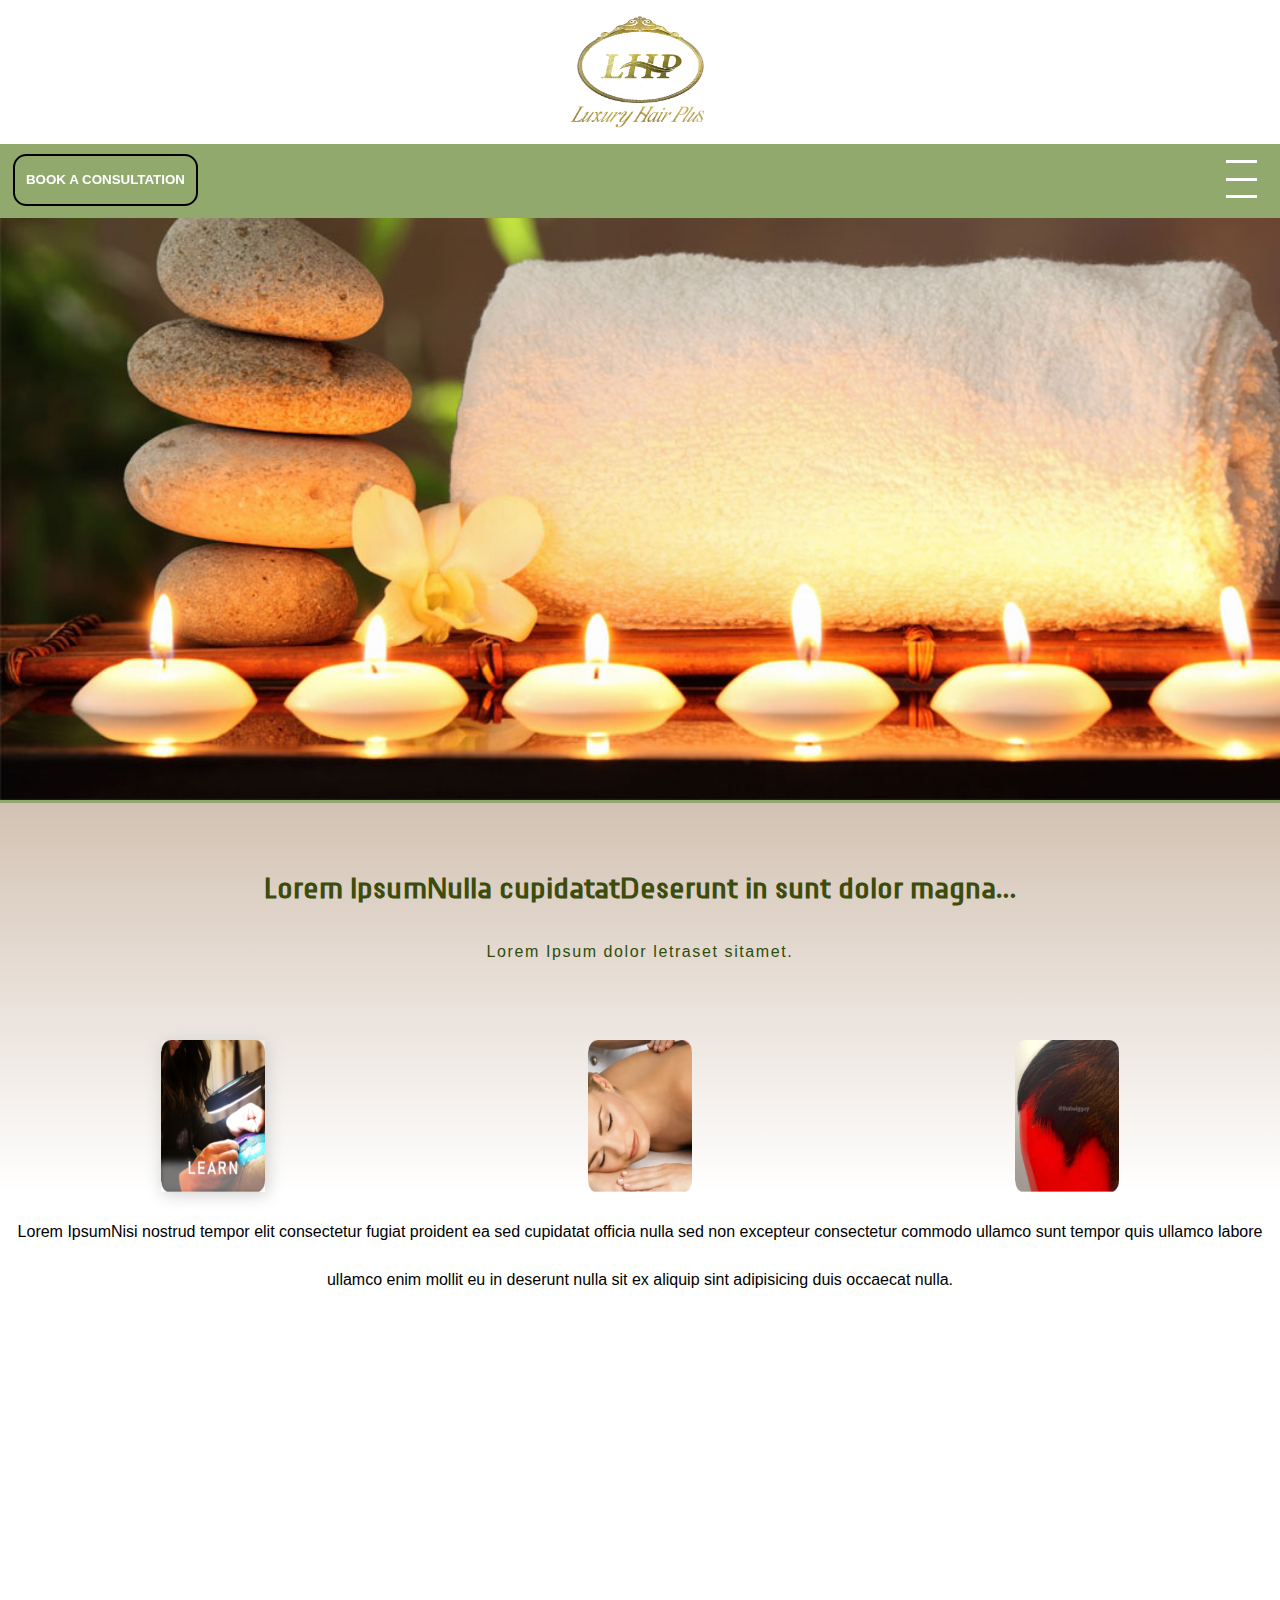
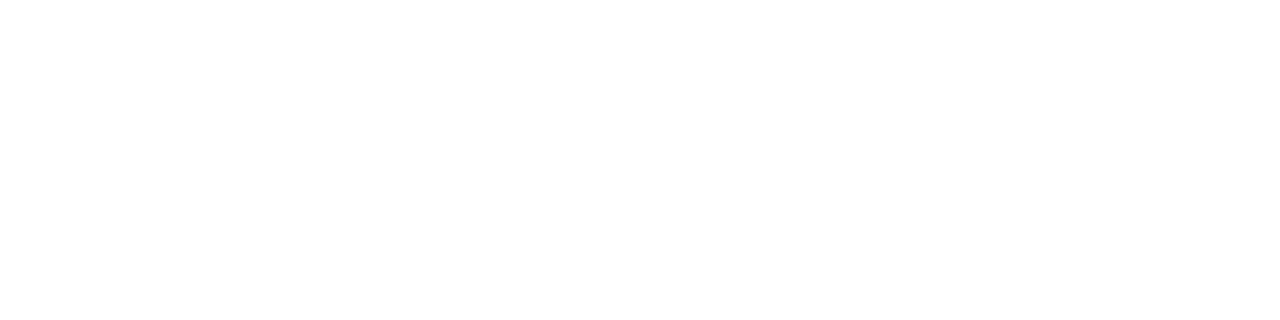
==== index.html @ 7a6f8000 "first commit" ====
<!-- animated menu with javascript -->

<!DOCTYPE html>
<html lang="en-us">
<head>
	<meta charset="UTF-8">
	
	<title>Javascript menu</title>

	<meta name="viewport" content="width=device-width, inital-scale=1.0">
	<meta name="description" content="Drop down menu created using javascript">
	<meta name="author" content="Nomizo">

	<link rel="stylesheet" href="menu-style.css">

	
	
	<script src="https://ajax.googleapis.com/ajax/libs/jquery/3.3.1/jquery.min.js"></script>
	<script src="menu-script.js"></script>

</head>

<body>

<!-- for resoponsive mobile viewing -->
	<header id="fixed">
		<img class="brand" src="images/LHPlogoOCTOBER17th2019.png">
	</header>

	
	
	<div class="mobile-menu"><!-- from hamburger button section to sliding menu -->
		
		<div class="hamburger"><!-- wrapper background for actual hamburger button alone-->
			<span></span>
			<span></span>
			<span></span>
		</div><!-- hamburger button wrapper end -->

		
		
		<nav id="toggle-menu"> <!-- fixed toggle sliding menu -->
			<ul>
				<li><a href="javascript:void(0)">PRIVATE WIGMAKING WORKSHOPS</a></li>
				<li><a href="javascript:void(0)">PRIVATE ONE-ON-ONE SPA SERVICES</a></li>
				<li><a href="javascript:void(0)">WIG REPAIR SERIVCES</a></li>
				<li><a href="javascript:void(0)">NEW MEASURES TO PROTECT YOU</a></li>
			</ul>
		</nav>


		<button class="book-consultation"><p class="button-text">BOOK A CONSULTATION</p></button>
	</div><!-- mobile menu div closing -->

	<section id="image"></section>

	<main id="main-page-section"><!-- main section -->
	
		<section class="top">
			<h2 class="center-title">Lorem IpsumNulla cupidatatDeserunt in sunt dolor magna...</h2>
			<p class="main-para">Lorem Ipsum dolor letraset sitamet.</p>

		

		<div class="flex-services">
			<img class="flex-item1" src="images/workshops.png">
			<img class="flex-item2" src="images/spa.png">
			<img class="flex-item3" src="images/wig-repair.png">
		</div>
		</section>

		<p>Lorem IpsumNisi nostrud tempor elit consectetur fugiat proident ea sed cupidatat officia nulla sed non excepteur consectetur commodo ullamco sunt tempor quis ullamco labore ullamco enim mollit eu in deserunt nulla sit ex aliquip sint adipisicing duis occaecat nulla.</p>
	
	</main>

	

</body>
</html>
---- menu-style.css ----
/*mobile css styles for javascript menu dropdown*/
* {
	margin: 0;
	padding: 0;
}

html {
	font-size: 62.5%
	margin: 0;
	padding: 0;
	height: 120em;
}

@font-face {
	src: url("fonts/Chiq_Reduced_Regular.ttf");
	font-family: normal;
}

@font-face {
	src: url("fonts/kaushanScript-Regular.ttf");
	font-family: my-script;
}

body {
	font-family: arial, sans-serif;
	overflow: auto;
}

h2 {
	font-size: 1.7em;
	padding: 1em 1em 0 1em;
	margin-bottom: 0;
	margin-right:1em;
}

p {
	font-size:1.9;
	padding: 1em;
	margin: 0;
	text-align: center;
	line-height: 3em;
}

#fixed {
	position: fixed;
	height: 9em;
	right: 0;
	left: 0;
	margin-left: auto;
	margin-right: auto;
	background: white;
}
.brand {
	display: block;
	background: white;
	height: 8em;
	width: 13em;
	margin: auto;
	margin-top: .5em;
}
/*mobile menu controls everything fixed*/
.mobile-menu {
	position: fixed;
	top: 9em;
	right: 0;
	z-index: 999;
	width: 4.8em;
	height: 3.6em;
	background-color: #91a96d;
	padding-top: .5em;
	padding-left: 100%;
	padding-bottom: .5em;
}

/*consultaion button*/
.book-consultation {
	position: fixed;
	z-index: 9997;
	left: 1em;
	top: 11.56em;
	padding: .3em .8em .3em .8em;
	background: transparent;
	border-radius: 1em;
	border-style: solid;
}

.book-consultation:active {
	border-color: #65754c;
	background-color: #65754c;
}
.button-text {
	padding: 0;
	color: white;
	font-weight: bold;
}

.button-text:active {
	color: #fff;
}


/*hamburger button*/
.hamburger {
	position: relative;
	z-index:9999;
	height: 100%;
	cursor: pointer;
	padding: .5em;
	margin-top: 0;
	overflow: hidden;
}

.hamburger > span {
	position: absolute;
	width: 40%;
	height: .2em;
	left: 30%;
	background-color: white;
	-webkit-transition: all .25s ease-in-out;
	transition: all .25s ease-in-out;
}

.hamburger > span:nth-child(2) {
	top: 1.6em;
}

.hamburger > span:nth-child(3) {
	top: 2.7em;
}


/*menu*/
.mobile-menu > #toggle-menu {
	position: fixed;
	z-index: 9998;
	width: 100%;
	height: 100%;
	top: 9em;
	left: 100%;
	background-color: #708256;
	transition: all .25s ease-in-out;
	-webkit-transition: all .25 ease-in-out;

}

.mobile-menu > #toggle-menu > ul {
	list-style-type: none;
	padding: 0;
	text-align: right;
}

.mobile-menu > #toggle-menu > ul > li {
	padding: 3em 5em 0 1em;
}

.mobile-menu > #toggle-menu > ul > li > a {
	text-decoration: none;
	font-size: 1.0em;
	color: #fff;
}


/*hamburger button*/
.mobile-menu.open > .hamburger > span:nth-child(2) {
	transform: translateX(-100%);
	transition: .4s ease-in-out;
	opacity: 0;
}

.mobile-menu.open > .hamburger > span:nth-child(1) {
	transform: rotateZ(45deg);
	transition: .4s ease-in-out;
	top: 1.6em;
}

.mobile-menu.open > .hamburger > span:nth-child(3) {
	transform: rotateZ(-45deg);
	transition: .4s ease-in-out;
	top: 1.6em;
}

.mobile-menu.open > #toggle-menu {
	left: 0;
}

#image {
	width: 100%;
	height: 50em;
	background-image: url("images/c02lifttowelCANDLESrocks.jpg");
	background-size: cover;
	border-bottom: .19em solid #91a96d;
	
}

.top {
	background-image: linear-gradient(to bottom, #d3c2b3, #fff);
}

.center-title {
	margin: auto;
	padding-top: 2.5em;
	line-height: 1.5em;
	font-family: normal;
	text-align: center;
	color: #3c4c0d;
}

.main-para {
	color: #2d4d08;
	letter-spacing:.10em;
}


.flex-services {
	display: flex;
	padding-top: 3em;
	justify-content: space-around;
	align-items: center;
	align-content: center;
}

.flex-services img  {
	width: 6.5em;
	height:9.5em;
}

.flex-item1 {
	background: transparent;
	box-shadow: .1em .1em 1em #ccc;
}
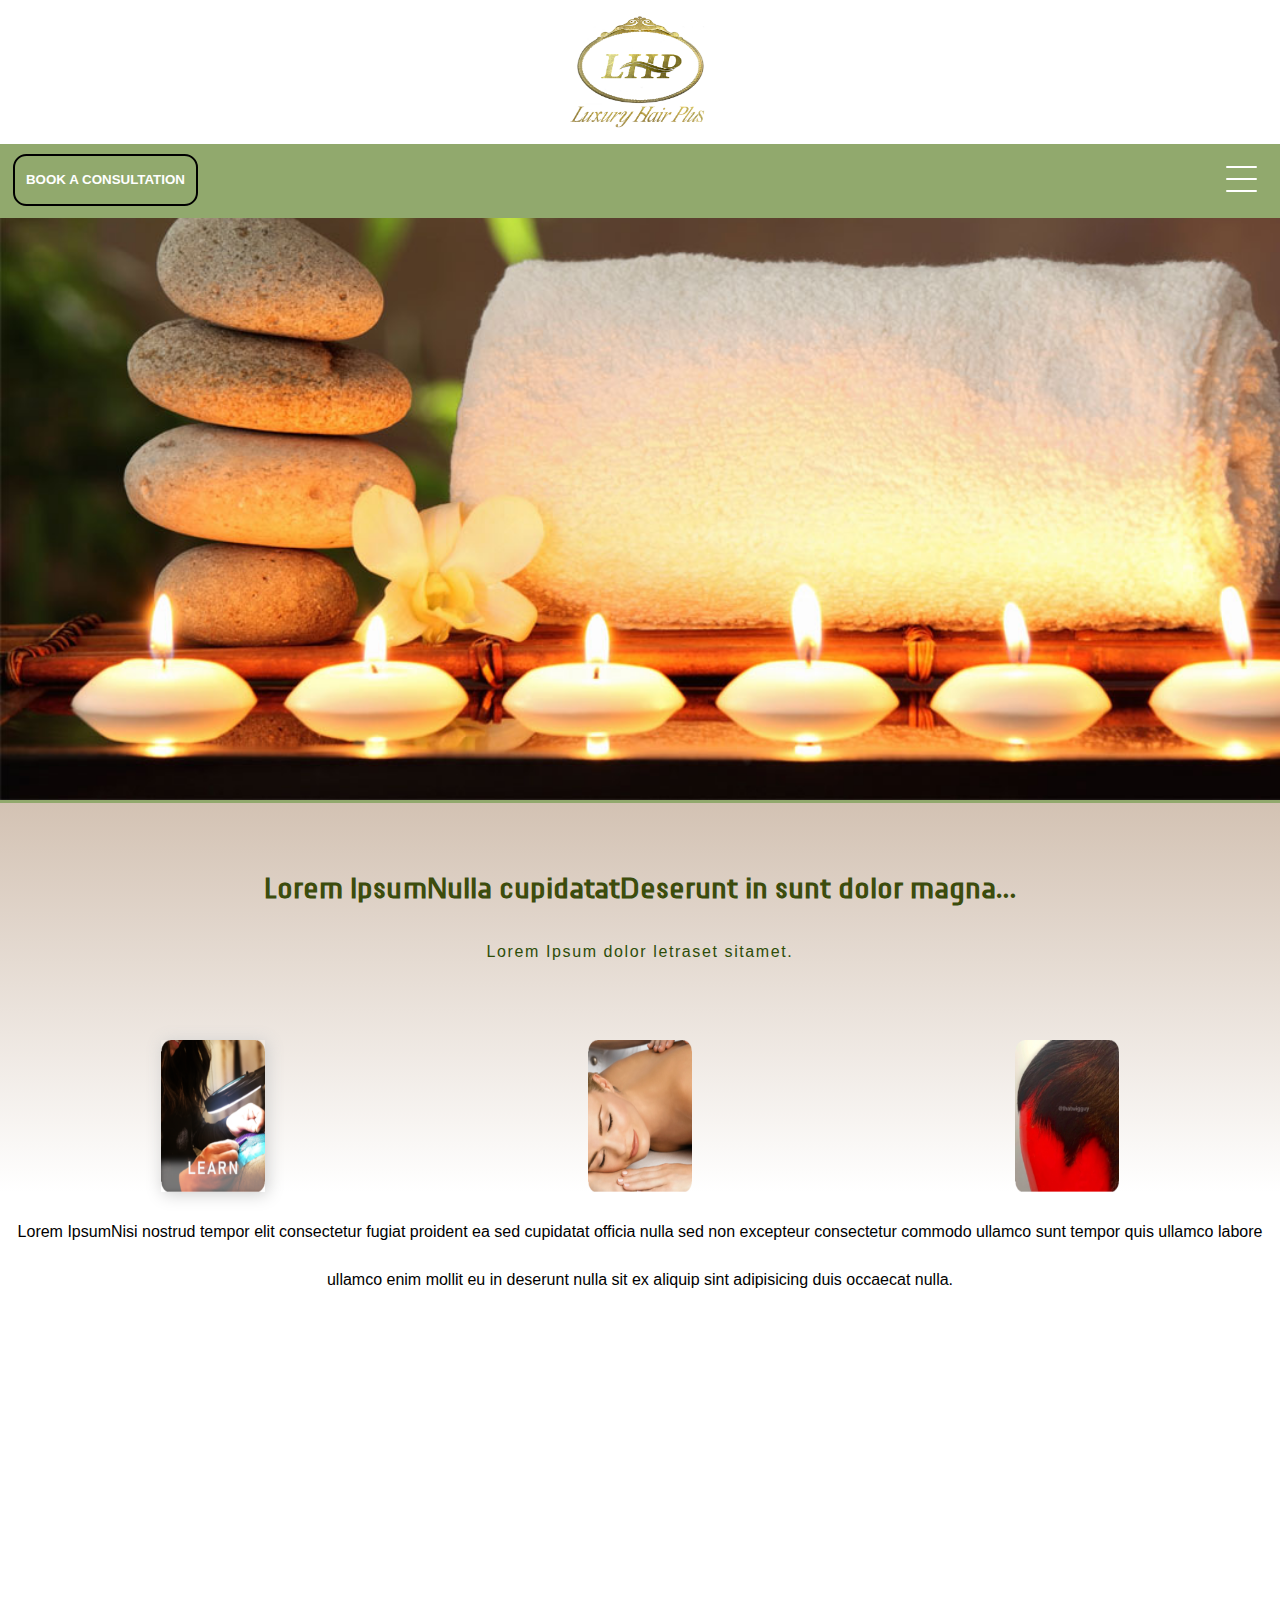
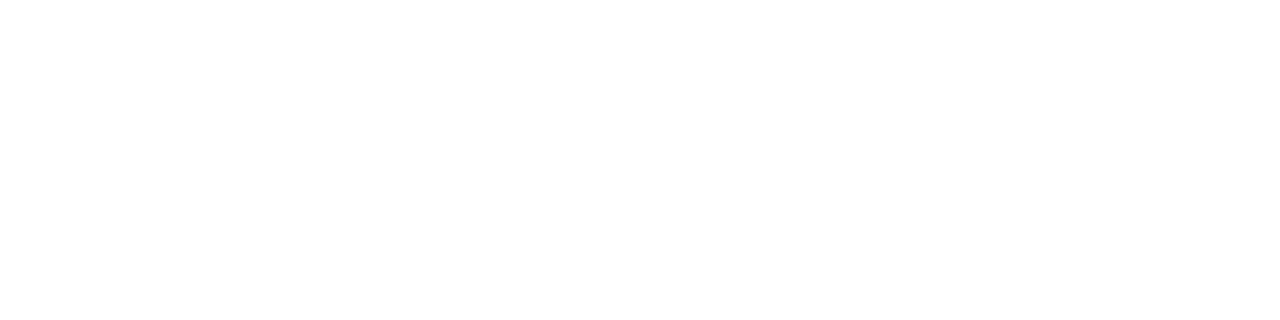
==== commit c3886d4b: "committed modification of index and style sheets" ====
--- a/index.html
+++ b/index.html
@@ -49,7 +49,7 @@
 		</nav>
 
 
-		<button class="book-consultation"><p class="button-text">BOOK A CONSULTATION</p></button>
+		<button class="book-consultation"><p class="button-text"><a href="#">BOOK A CONSULTATION</a></p></button>
 	</div><!-- mobile menu div closing -->
 
 	<section id="image"></section>
--- a/menu-style.css
+++ b/menu-style.css
@@ -79,19 +79,35 @@
 	left: 1em;
 	top: 11.56em;
 	padding: .3em .8em .3em .8em;
-	background: transparent;
+	background: #91a96d;
 	border-radius: 1em;
 	border-style: solid;
+}
+
+.book-consultation:visited {
+	background-color: #65754c;
+	padding: .3em .8em .3em .8em;
 }
 
 .book-consultation:active {
 	border-color: #65754c;
 	background-color: #65754c;
-}
+	color: #fff;
+}
+
+.book-consultation a:link {
+	text-decoration: none;
+	color: #fff;
+}
+
+.book-consultation a:visited {
+	color: #fff;
+}
+
 .button-text {
 	padding: 0;
-	color: white;
 	font-weight: bold;
+	color: #fff;
 }
 
 .button-text:active {
@@ -106,26 +122,29 @@
 	height: 100%;
 	cursor: pointer;
 	padding: .5em;
-	margin-top: 0;
+	margin-top: .35em;
 	overflow: hidden;
 }
 
 .hamburger > span {
 	position: absolute;
 	width: 40%;
-	height: .2em;
+	height: .12em;
 	left: 30%;
 	background-color: white;
+	border-radius: 35em;
 	-webkit-transition: all .25s ease-in-out;
 	transition: all .25s ease-in-out;
 }
 
 .hamburger > span:nth-child(2) {
-	top: 1.6em;
+	height: .12em;
+	top: 1.3em;
 }
 
 .hamburger > span:nth-child(3) {
-	top: 2.7em;
+	height: .12em;
+	top: 2.0em;
 }
 
 
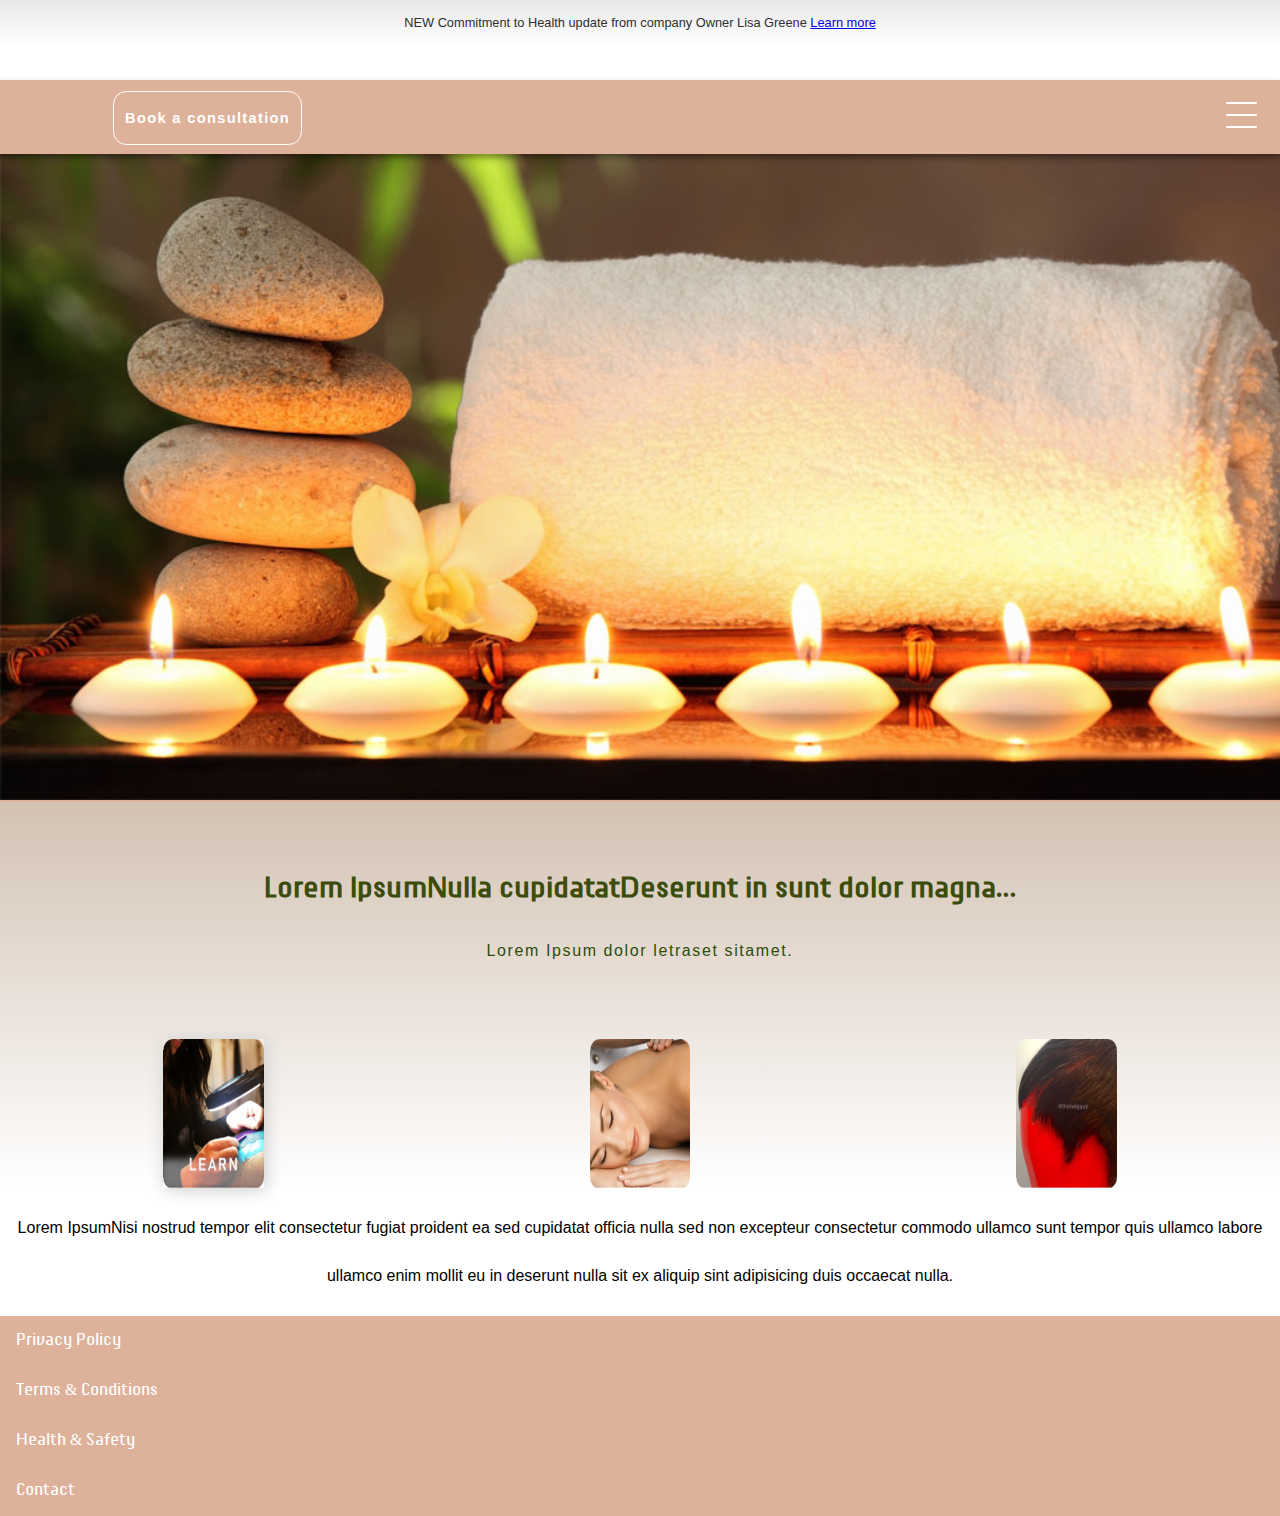
==== commit 3756d5c9: "placed temporary logo change added svg images for the logo along with png made layout changes to ind" ====
--- a/index.html
+++ b/index.html
@@ -24,33 +24,35 @@
 
 <!-- for resoponsive mobile viewing -->
 	<header id="fixed">
-		<img class="brand" src="images/LHPlogoOCTOBER17th2019.png">
+		<h1 class="header-covid-link">NEW Commitment to Health update from company Owner Lisa Greene <a href="covid-information.html">Learn more</a>
 	</header>
 
 	
-	
-	<div class="mobile-menu"><!-- from hamburger button section to sliding menu -->
-		
-		<div class="hamburger"><!-- wrapper background for actual hamburger button alone-->
-			<span></span>
-			<span></span>
-			<span></span>
-		</div><!-- hamburger button wrapper end -->
+	<!-- <div class="mobile-menu-bg"> -->
+		<div class="mobile-menu"><!-- from hamburger button section to sliding menu -->
 
-		
-		
-		<nav id="toggle-menu"> <!-- fixed toggle sliding menu -->
-			<ul>
-				<li><a href="javascript:void(0)">PRIVATE WIGMAKING WORKSHOPS</a></li>
-				<li><a href="javascript:void(0)">PRIVATE ONE-ON-ONE SPA SERVICES</a></li>
-				<li><a href="javascript:void(0)">WIG REPAIR SERIVCES</a></li>
-				<li><a href="javascript:void(0)">NEW MEASURES TO PROTECT YOU</a></li>
-			</ul>
-		</nav>
+			<div class="hamburger"><!-- wrapper background for actual hamburger button alone-->
+				<span></span>
+				<span></span>
+				<span></span>
+			</div><!-- hamburger button wrapper end -->
+
+			
+			<!-- <img class="brand" src="images/wig-education-icon_temp.svg"> -->
+			<nav id="toggle-menu"> <!-- fixed toggle sliding menu -->
+				<ul>
+					<li><a href="javascript:void(0)">PRIVATE WIGMAKING WORKSHOPS</a></li>
+					<li><a href="javascript:void(0)">PRIVATE ONE-ON-ONE SPA SERVICES</a></li>
+					<li><a href="javascript:void(0)">WIG REPAIR SERIVCES</a></li>
+					<li><a href="javascript:void(0)">NEW MEASURES TO PROTECT YOU</a></li>
+				</ul>
+			</nav>
 
 
-		<button class="book-consultation"><p class="button-text"><a href="#">BOOK A CONSULTATION</a></p></button>
-	</div><!-- mobile menu div closing -->
+			<button class="book-consultation"><p class="button-text"><a href="#">Book a consultation</a></p></button>
+
+	<!-- </div> -->
+		</div><!-- mobile menu div closing -->
 
 	<section id="image"></section>
 
@@ -73,6 +75,16 @@
 	
 	</main>
 
+	<footer id="footer-nav">
+		<ul class="flex-footer">
+			<li class="flex-link"><a href="#">Privacy Policy</a></li>
+			<li class="flex-link"><a href="#">Terms & Conditions</a></li>
+			<li class="flex-link"><a href="#">Health & Safety</a></li>
+			<li class="flex-link"><a href="#">Contact</a></li>
+		</ul>
+		
+	</footer>
+
 	
 
 </body>
--- a/menu-style.css
+++ b/menu-style.css
@@ -8,7 +8,7 @@
 	font-size: 62.5%
 	margin: 0;
 	padding: 0;
-	height: 120em;
+	/*height: 120em;*/
 }
 
 @font-face {
@@ -41,6 +41,16 @@
 	line-height: 3em;
 }
 
+.header-covid-link {
+	font-size: .8em;
+	color: #2e2e2e;
+	font-weight: normal;
+	padding: 1em;
+	text-align: center;
+	line-height: 1.5em;
+	background-image: linear-gradient(to bottom, #e8e8e8, transparent);
+}
+
 #fixed {
 	position: fixed;
 	height: 9em;
@@ -51,22 +61,33 @@
 	background: white;
 }
 .brand {
+	position: fixed;
+	top: 6.1em;
+	left: .2em;
 	display: block;
-	background: white;
-	height: 8em;
-	width: 13em;
-	margin: auto;
-	margin-top: .5em;
-}
+	height: 2.4em;
+	width: 5.5em;
+}
+
+/*.mobile-menu-bg {
+	position: fixed;
+	z-index: 9999999999;
+	top: 6em;
+	background: #ddb19a;
+	width: 100%;
+	height: 3.6em;
+}*/
+
 /*mobile menu controls everything fixed*/
 .mobile-menu {
 	position: fixed;
-	top: 9em;
+	top: 5em;
 	right: 0;
 	z-index: 999;
 	width: 4.8em;
 	height: 3.6em;
-	background-color: #91a96d;
+	background-color: #ddb19a;
+	box-shadow: .1em .25em .4em rgba(0,0,0,0.4);
 	padding-top: .5em;
 	padding-left: 100%;
 	padding-bottom: .5em;
@@ -76,22 +97,22 @@
 .book-consultation {
 	position: fixed;
 	z-index: 9997;
-	left: 1em;
-	top: 11.56em;
+	left: 8.5em;
+	top: 6.79em;
 	padding: .3em .8em .3em .8em;
-	background: #91a96d;
+	background: #ddb19a;
 	border-radius: 1em;
-	border-style: solid;
+	border: 0.09em solid #fff;
 }
 
 .book-consultation:visited {
-	background-color: #65754c;
+	background-color: #ddb19a;
 	padding: .3em .8em .3em .8em;
 }
 
 .book-consultation:active {
-	border-color: #65754c;
-	background-color: #65754c;
+	border-color: #9e7e6d;
+	background-color: #9e7e6d;
 	color: #fff;
 }
 
@@ -107,6 +128,8 @@
 .button-text {
 	padding: 0;
 	font-weight: bold;
+	font-size: 1.1em;
+	letter-spacing: 0.09em;
 	color: #fff;
 }
 
@@ -154,9 +177,9 @@
 	z-index: 9998;
 	width: 100%;
 	height: 100%;
-	top: 9em;
+	top: 5em;
 	left: 100%;
-	background-color: #708256;
+	background-color: #ddb19a;
 	transition: all .25s ease-in-out;
 	-webkit-transition: all .25 ease-in-out;
 
@@ -203,11 +226,12 @@
 }
 
 #image {
+	margin-top: 0;
 	width: 100%;
 	height: 50em;
 	background-image: url("images/c02lifttowelCANDLESrocks.jpg");
 	background-size: cover;
-	border-bottom: .19em solid #91a96d;
+	border-bottom: .17em solid #ddb19a;
 	
 }
 
@@ -239,8 +263,8 @@
 }
 
 .flex-services img  {
-	width: 6.5em;
-	height:9.5em;
+	width: 6.3em;
+	height:9.3em;
 }
 
 .flex-item1 {
@@ -248,3 +272,22 @@
 	box-shadow: .1em .1em 1em #ccc;
 }
 
+
+#footer-nav {
+	display: flex;
+	flex-direction: column;
+	background: #ddb19a;
+}
+
+#footer-nav ul li {
+	list-style-type: none;
+	line-height: 3em;
+}
+
+#footer-nav ul li a {
+	text-decoration: none;
+	font-family: normal;
+	color: #fff;
+	padding-left: 1em;
+	font-size: 1em;
+}
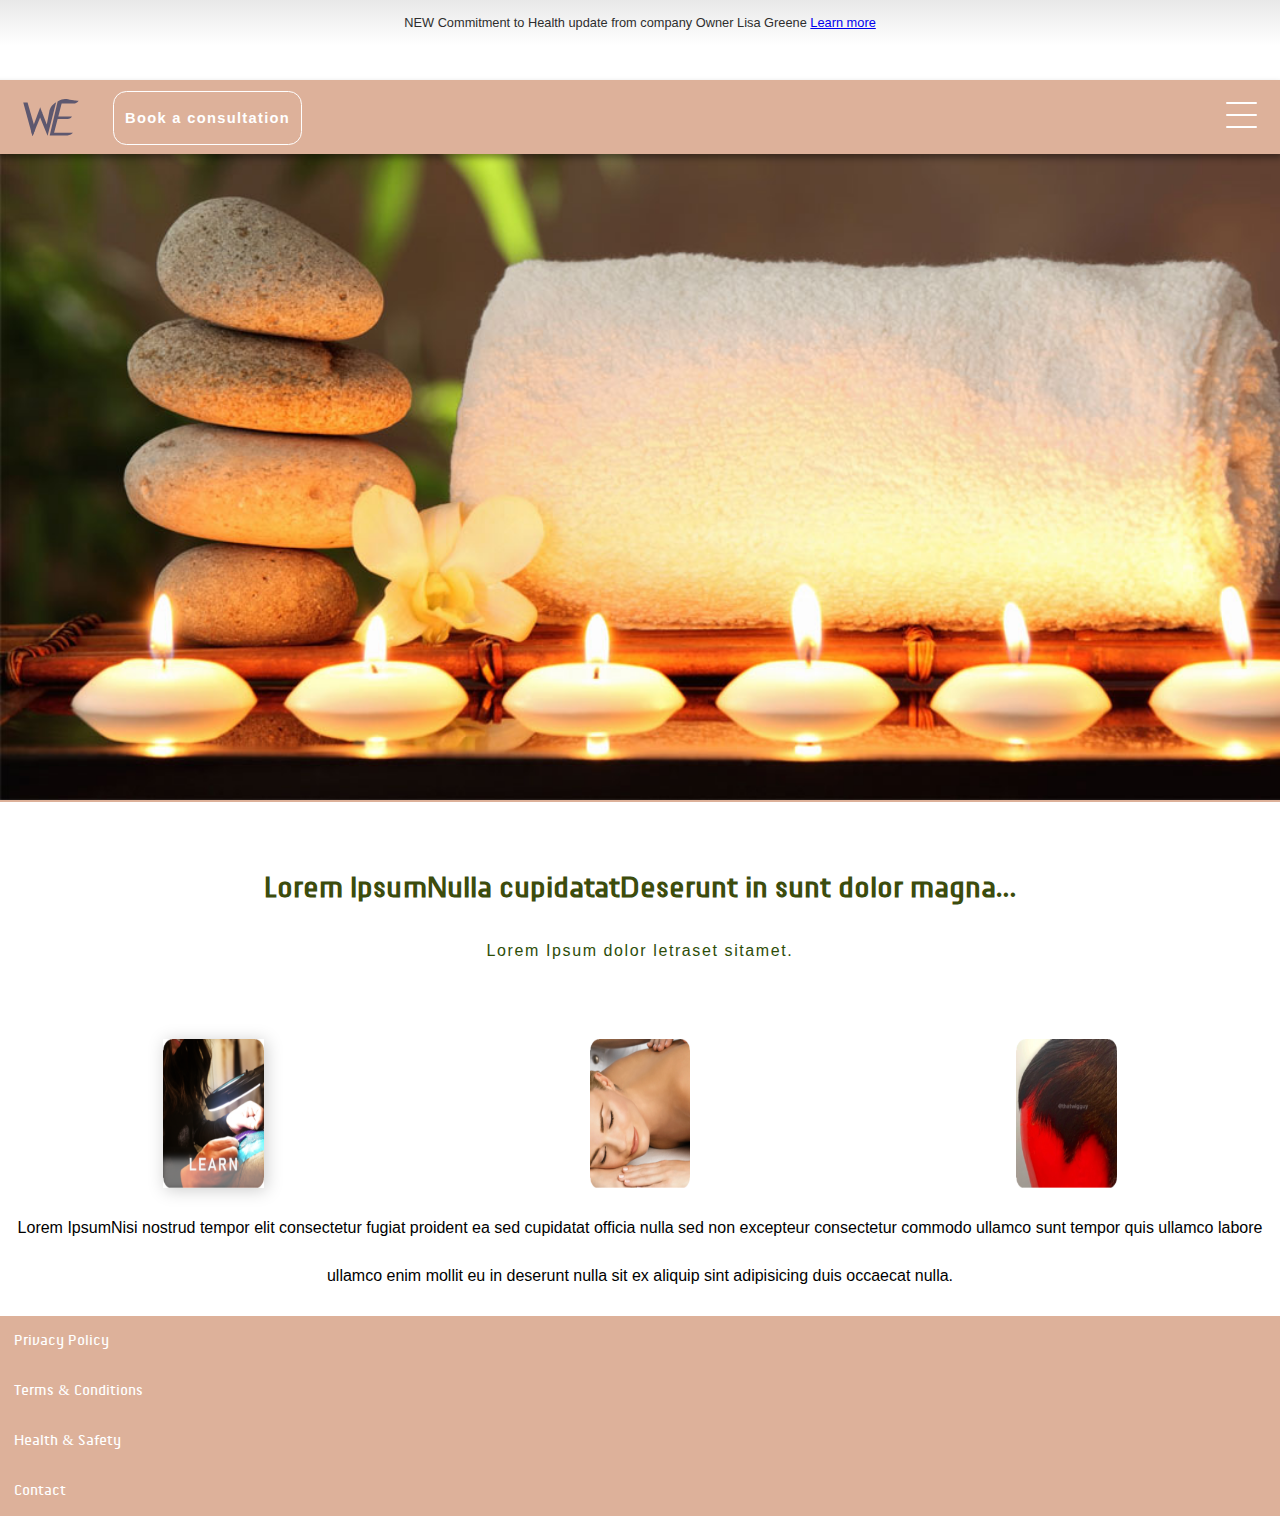
==== commit 476b0070: "removed gradient background behind h1 title and added the logo" ====
--- a/index.html
+++ b/index.html
@@ -38,7 +38,7 @@
 			</div><!-- hamburger button wrapper end -->
 
 			
-			<!-- <img class="brand" src="images/wig-education-icon_temp.svg"> -->
+			<img class="brand" src="images/wig-education-icon_temp.svg">
 			<nav id="toggle-menu"> <!-- fixed toggle sliding menu -->
 				<ul>
 					<li><a href="javascript:void(0)">PRIVATE WIGMAKING WORKSHOPS</a></li>
--- a/menu-style.css
+++ b/menu-style.css
@@ -235,9 +235,6 @@
 	
 }
 
-.top {
-	background-image: linear-gradient(to bottom, #d3c2b3, #fff);
-}
 
 .center-title {
 	margin: auto;
@@ -287,7 +284,8 @@
 #footer-nav ul li a {
 	text-decoration: none;
 	font-family: normal;
+	font-weight: normal;
 	color: #fff;
 	padding-left: 1em;
-	font-size: 1em;
-}
+	font-size: .9em;
+}
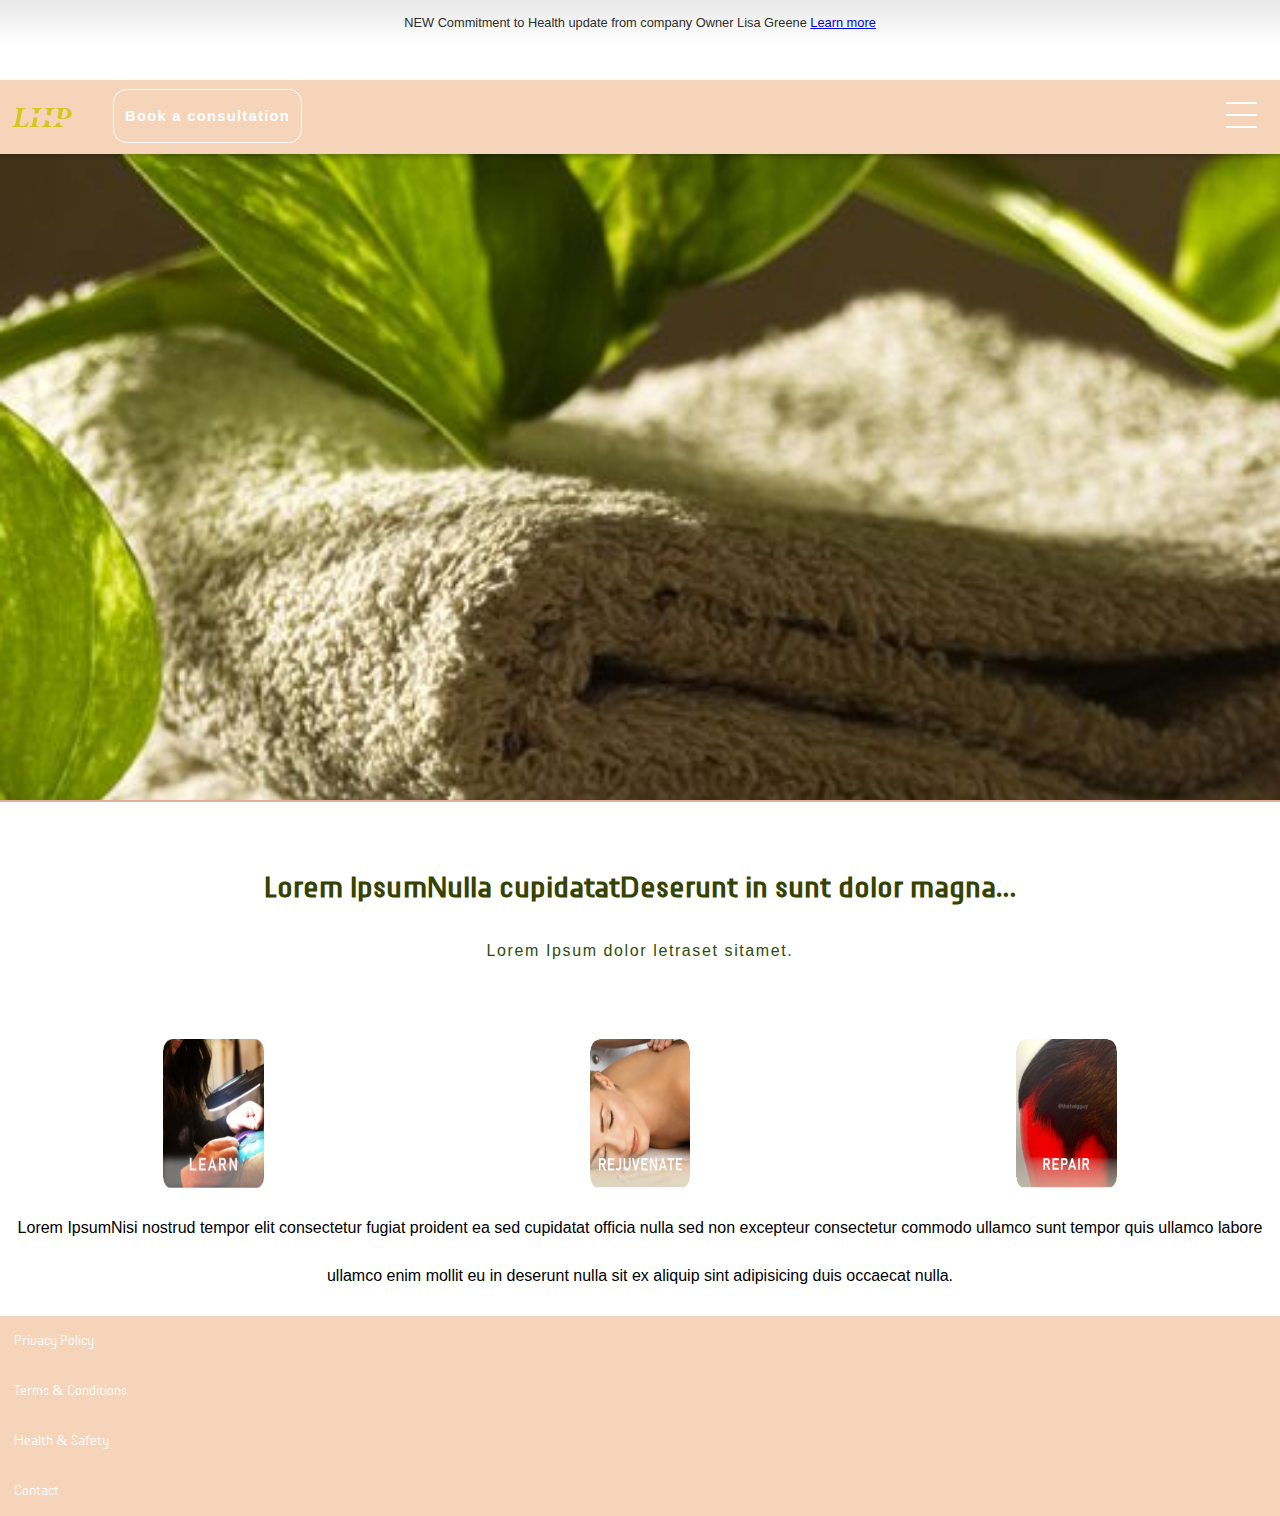
==== commit 4318f003: "changes to logo color scheme learn spa and repair images footer font change" ====
--- a/index.html
+++ b/index.html
@@ -38,13 +38,13 @@
 			</div><!-- hamburger button wrapper end -->
 
 			
-			<img class="brand" src="images/wig-education-icon_temp.svg">
+			<img class="brand" src="images/lhp-logo-anim-java-site.svg">
 			<nav id="toggle-menu"> <!-- fixed toggle sliding menu -->
 				<ul>
 					<li><a href="javascript:void(0)">PRIVATE WIGMAKING WORKSHOPS</a></li>
-					<li><a href="javascript:void(0)">PRIVATE ONE-ON-ONE SPA SERVICES</a></li>
+					<li><a href="javascript:void(0)">ONE-ON-ONE SPA SERVICES</a></li>
 					<li><a href="javascript:void(0)">WIG REPAIR SERIVCES</a></li>
-					<li><a href="javascript:void(0)">NEW MEASURES TO PROTECT YOU</a></li>
+					<li><a href="javascript:void(0)">NEW SAFETY MEASURES</a></li>
 				</ul>
 			</nav>
 
--- a/menu-style.css
+++ b/menu-style.css
@@ -14,6 +14,11 @@
 @font-face {
 	src: url("fonts/Chiq_Reduced_Regular.ttf");
 	font-family: normal;
+}
+
+@font-face {
+	src: url("fonts/Chiq_Reduced_Light.ttf");
+	font-family: light;
 }
 
 @font-face {
@@ -62,11 +67,11 @@
 }
 .brand {
 	position: fixed;
-	top: 6.1em;
-	left: .2em;
+	top: 6.3em;
+	left: .6em;
 	display: block;
-	height: 2.4em;
-	width: 5.5em;
+	height: 2em;
+	width: 4em;
 }
 
 /*.mobile-menu-bg {
@@ -86,8 +91,8 @@
 	z-index: 999;
 	width: 4.8em;
 	height: 3.6em;
-	background-color: #ddb19a;
-	box-shadow: .1em .25em .4em rgba(0,0,0,0.4);
+	background-color: #f5d4ba;
+	box-shadow: .1em .20em .3em rgba(0,0,0,0.25);
 	padding-top: .5em;
 	padding-left: 100%;
 	padding-bottom: .5em;
@@ -98,9 +103,9 @@
 	position: fixed;
 	z-index: 9997;
 	left: 8.5em;
-	top: 6.79em;
+	top: 6.7em;
 	padding: .3em .8em .3em .8em;
-	background: #ddb19a;
+	background: #f5d4ba;
 	border-radius: 1em;
 	border: 0.09em solid #fff;
 }
@@ -179,26 +184,35 @@
 	height: 100%;
 	top: 5em;
 	left: 100%;
-	background-color: #ddb19a;
+	background-color: rgba(245, 212, 186, 0.98);
 	transition: all .25s ease-in-out;
 	-webkit-transition: all .25 ease-in-out;
 
 }
 
 .mobile-menu > #toggle-menu > ul {
+	margin-top: 5em;
+	margin-left: 1em;
+	margin-right: 1em;
 	list-style-type: none;
 	padding: 0;
-	text-align: right;
 }
 
 .mobile-menu > #toggle-menu > ul > li {
-	padding: 3em 5em 0 1em;
+	padding: 1em 0em 1em 0em;
+	margin-top: 1em;
+	margin-right: 2em;
+	margin-left: 2em;
+	border-bottom: 0.01em solid #fff;
+	width: 16em;
+	text-align: center;
 }
 
 .mobile-menu > #toggle-menu > ul > li > a {
 	text-decoration: none;
 	font-size: 1.0em;
 	color: #fff;
+
 }
 
 
@@ -229,7 +243,7 @@
 	margin-top: 0;
 	width: 100%;
 	height: 50em;
-	background-image: url("images/c02lifttowelCANDLESrocks.jpg");
+	background-image: url("images/lhp-spa-plants-towels.png");
 	background-size: cover;
 	border-bottom: .17em solid #ddb19a;
 	
@@ -242,7 +256,7 @@
 	line-height: 1.5em;
 	font-family: normal;
 	text-align: center;
-	color: #3c4c0d;
+	color: #364200;
 }
 
 .main-para {
@@ -266,14 +280,14 @@
 
 .flex-item1 {
 	background: transparent;
-	box-shadow: .1em .1em 1em #ccc;
+	/*box-shadow: .1em .1em 1em #ccc;*/
 }
 
 
 #footer-nav {
 	display: flex;
 	flex-direction: column;
-	background: #ddb19a;
+	background: #f5d4ba;
 }
 
 #footer-nav ul li {
@@ -283,8 +297,7 @@
 
 #footer-nav ul li a {
 	text-decoration: none;
-	font-family: normal;
-	font-weight: normal;
+	font-family: light;
 	color: #fff;
 	padding-left: 1em;
 	font-size: .9em;
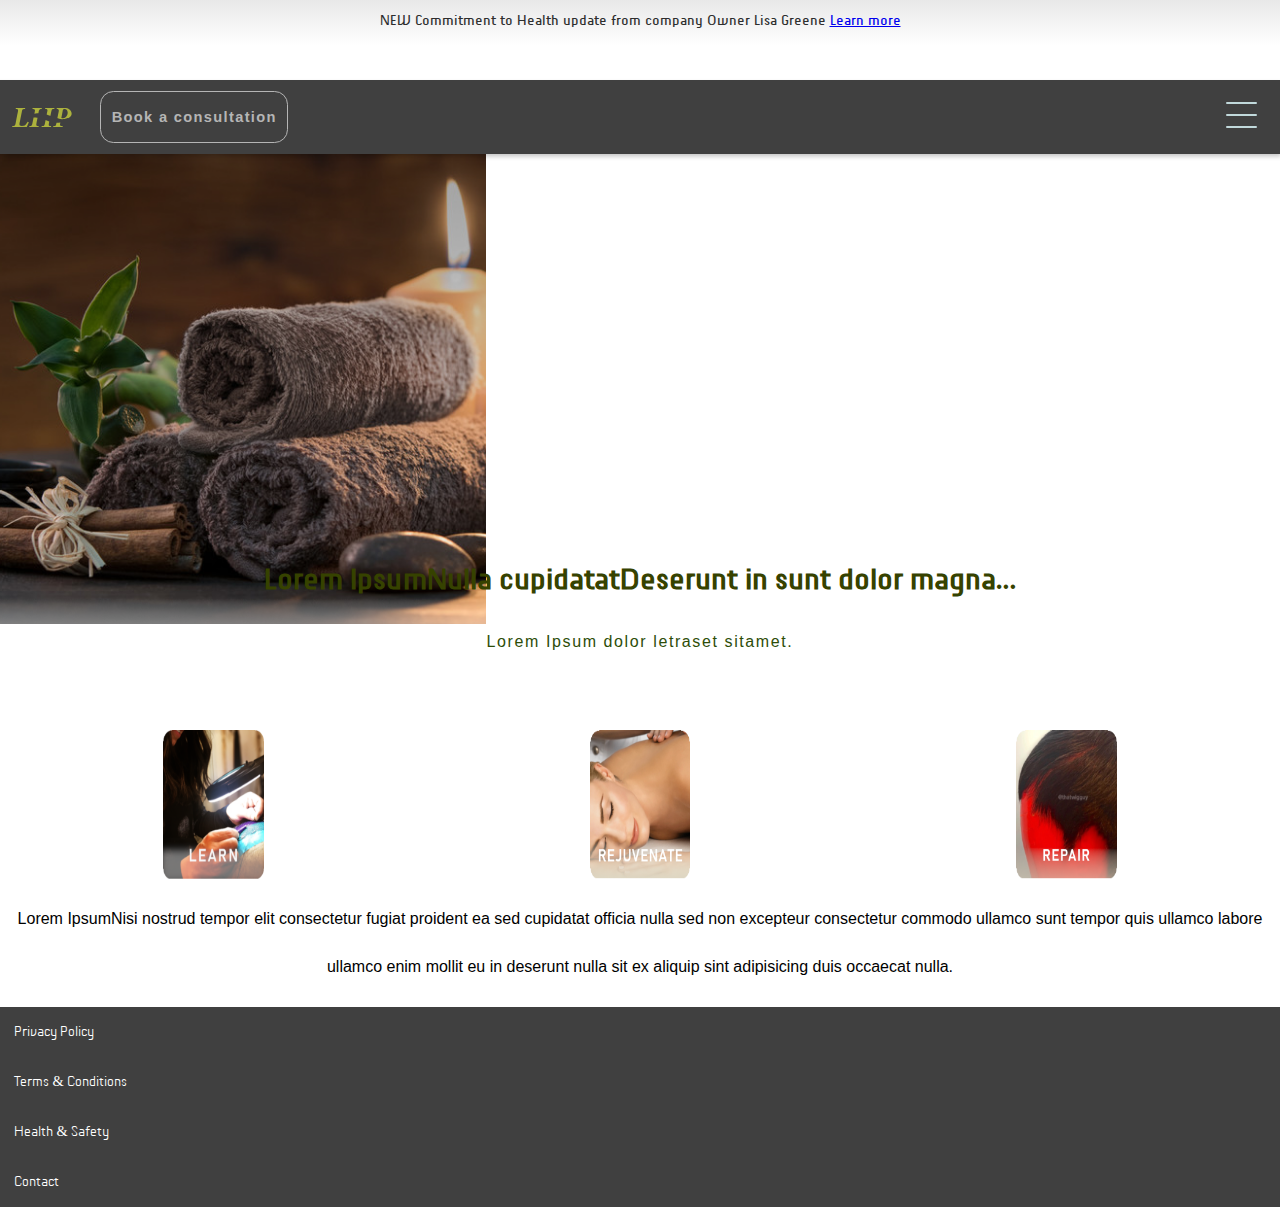
==== commit eb814dee: "change to covid page with addition of new hero image plus deletion of home page hero image and repla" ====
--- a/index.html
+++ b/index.html
@@ -24,7 +24,7 @@
 
 <!-- for resoponsive mobile viewing -->
 	<header id="fixed">
-		<h1 class="header-covid-link">NEW Commitment to Health update from company Owner Lisa Greene <a href="covid-information.html">Learn more</a>
+		<h1 class="header-home-covid-link">NEW Commitment to Health update from company Owner Lisa Greene <a href="covid-information.html">Learn more</a>
 	</header>
 
 	
--- a/menu-style.css
+++ b/menu-style.css
@@ -31,6 +31,12 @@
 	overflow: auto;
 }
 
+h1 {
+	text-align: center;
+	font-family: normal;
+	padding: .5em;
+}
+
 h2 {
 	font-size: 1.7em;
 	padding: 1em 1em 0 1em;
@@ -46,7 +52,23 @@
 	line-height: 3em;
 }
 
-.header-covid-link {
+.ppe-image-covid-page {
+	position: absolute;
+	z-index: -1;
+	top: 4.5em;
+	width: 100%;
+}
+
+.covid-title {
+	position: absolute;
+	z-index: 1;
+	top: 6.5em;
+	color: #fff;
+	line-height: 1.5em;
+	text-shadow: .13em .13em 1.5em rgba(0,0,0,1);
+}
+
+.header-home-covid-link {
 	font-size: .8em;
 	color: #2e2e2e;
 	font-weight: normal;
@@ -91,7 +113,7 @@
 	z-index: 999;
 	width: 4.8em;
 	height: 3.6em;
-	background-color: #f5d4ba;
+	background-color: #404040;
 	box-shadow: .1em .20em .3em rgba(0,0,0,0.25);
 	padding-top: .5em;
 	padding-left: 100%;
@@ -102,32 +124,32 @@
 .book-consultation {
 	position: fixed;
 	z-index: 9997;
-	left: 8.5em;
-	top: 6.7em;
+	left: 7.5em;
+	top: 6.85em;
+	padding: .2em .8em .2em .8em;
+	background: #404040;
+	border-radius: 1em;
+	border: 0.09em solid #b5b5b5;
+}
+
+.book-consultation:visited {
+	background-color: #404040;
 	padding: .3em .8em .3em .8em;
-	background: #f5d4ba;
-	border-radius: 1em;
-	border: 0.09em solid #fff;
-}
-
-.book-consultation:visited {
-	background-color: #ddb19a;
-	padding: .3em .8em .3em .8em;
 }
 
 .book-consultation:active {
-	border-color: #9e7e6d;
-	background-color: #9e7e6d;
-	color: #fff;
+	border-color: #04818c;
+	background-color: #595959;
+	color: #b5b5b5;
 }
 
 .book-consultation a:link {
 	text-decoration: none;
-	color: #fff;
+	color: #b5b5b5;
 }
 
 .book-consultation a:visited {
-	color: #fff;
+	color: #b5b5b5;
 }
 
 .button-text {
@@ -135,11 +157,11 @@
 	font-weight: bold;
 	font-size: 1.1em;
 	letter-spacing: 0.09em;
-	color: #fff;
+	color: #b5b5b5;
 }
 
 .button-text:active {
-	color: #fff;
+	color: #b5b5b5;
 }
 
 
@@ -159,7 +181,7 @@
 	width: 40%;
 	height: .12em;
 	left: 30%;
-	background-color: white;
+	background-color: #c1d9db;
 	border-radius: 35em;
 	-webkit-transition: all .25s ease-in-out;
 	transition: all .25s ease-in-out;
@@ -184,7 +206,7 @@
 	height: 100%;
 	top: 5em;
 	left: 100%;
-	background-color: rgba(245, 212, 186, 0.98);
+	background-color: rgba(64, 64, 64, 0.97);
 	transition: all .25s ease-in-out;
 	-webkit-transition: all .25 ease-in-out;
 
@@ -240,18 +262,22 @@
 }
 
 #image {
-	margin-top: 0;
+	position: relative;
+	z-index: -1;
+	top: 9em;
 	width: 100%;
-	height: 50em;
-	background-image: url("images/lhp-spa-plants-towels.png");
-	background-size: cover;
-	border-bottom: .17em solid #ddb19a;
+	height: 30em;
+	background-image: url("images/lhp-spa-plants-towels-three.png");
+	background-size: contain;
+	background-repeat: no-repeat;
+	/*border-bottom: .06em solid #323c07;*/
 	
 }
 
 
 .center-title {
 	margin: auto;
+	margin-top: .5em;
 	padding-top: 2.5em;
 	line-height: 1.5em;
 	font-family: normal;
@@ -287,7 +313,7 @@
 #footer-nav {
 	display: flex;
 	flex-direction: column;
-	background: #f5d4ba;
+	background: #404040;
 }
 
 #footer-nav ul li {
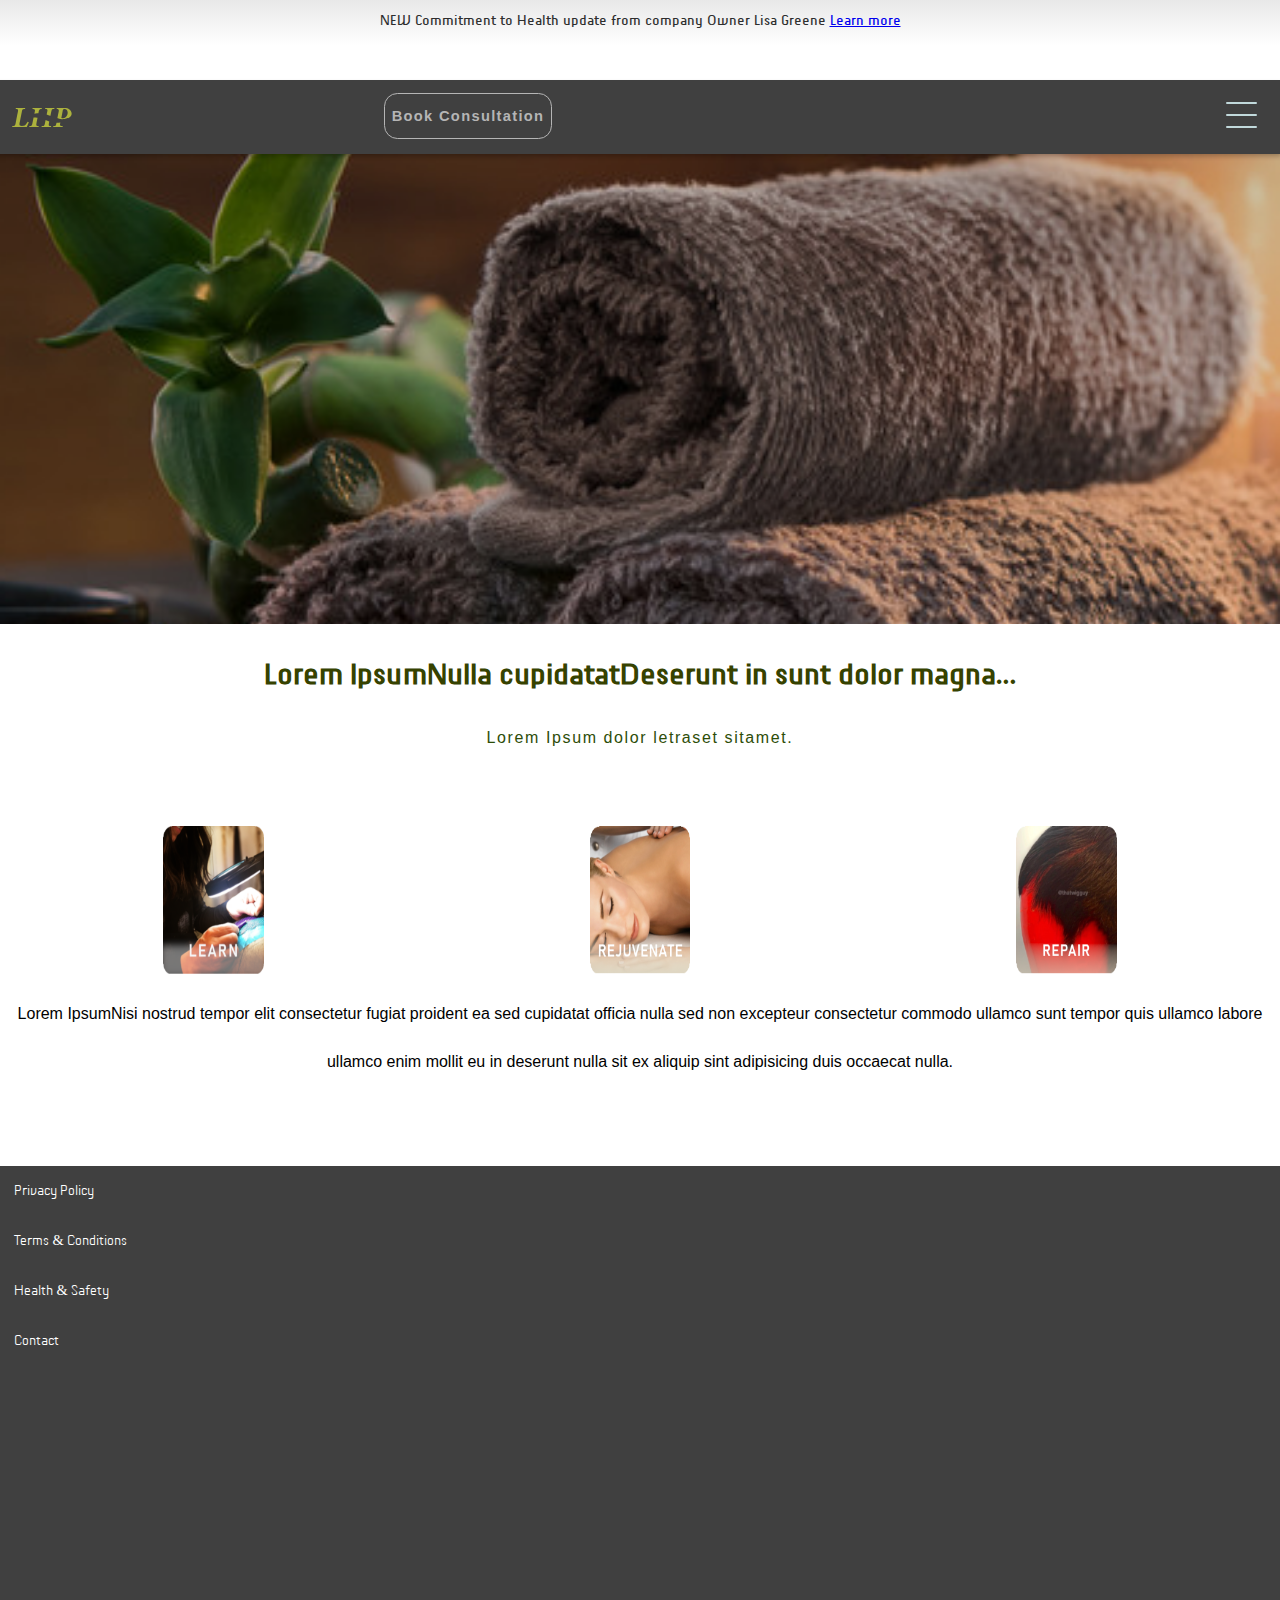
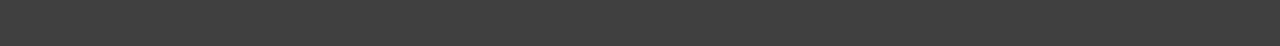
==== commit 58c4fbc0: "changed added media queries, added hero image for transition tolarge screens and updated the covid i" ====
--- a/index.html
+++ b/index.html
@@ -28,9 +28,12 @@
 	</header>
 
 	
-	<!-- <div class="mobile-menu-bg"> -->
+	
 		<div class="mobile-menu"><!-- from hamburger button section to sliding menu -->
-
+			<button class="book-consultation">
+				<p class="button-text"><a href="#">Book Consultation</a></p>
+			</button>
+			
 			<div class="hamburger"><!-- wrapper background for actual hamburger button alone-->
 				<span></span>
 				<span></span>
@@ -39,6 +42,7 @@
 
 			
 			<img class="brand" src="images/lhp-logo-anim-java-site.svg">
+			
 			<nav id="toggle-menu"> <!-- fixed toggle sliding menu -->
 				<ul>
 					<li><a href="javascript:void(0)">PRIVATE WIGMAKING WORKSHOPS</a></li>
@@ -49,16 +53,13 @@
 			</nav>
 
 
-			<button class="book-consultation"><p class="button-text"><a href="#">Book a consultation</a></p></button>
-
-	<!-- </div> -->
 		</div><!-- mobile menu div closing -->
 
 	<section id="image"></section>
 
 	<main id="main-page-section"><!-- main section -->
 	
-		<section class="top">
+		<section>
 			<h2 class="center-title">Lorem IpsumNulla cupidatatDeserunt in sunt dolor magna...</h2>
 			<p class="main-para">Lorem Ipsum dolor letraset sitamet.</p>
 
--- a/menu-style.css
+++ b/menu-style.css
@@ -8,9 +8,11 @@
 	font-size: 62.5%
 	margin: 0;
 	padding: 0;
-	/*height: 120em;*/
-}
-
+}
+
+html, body {
+	height: 100%;
+}
 @font-face {
 	src: url("fonts/Chiq_Reduced_Regular.ttf");
 	font-family: normal;
@@ -28,8 +30,11 @@
 
 body {
 	font-family: arial, sans-serif;
+	height: 100%;
 	overflow: auto;
 }
+
+
 
 h1 {
 	text-align: center;
@@ -63,6 +68,10 @@
 	position: absolute;
 	z-index: 1;
 	top: 6.5em;
+	left: 0;
+	right: 0;
+	margin-left: auto;
+	margin-right: auto;
 	color: #fff;
 	line-height: 1.5em;
 	text-shadow: .13em .13em 1.5em rgba(0,0,0,1);
@@ -105,7 +114,9 @@
 	height: 3.6em;
 }*/
 
-/*mobile menu controls everything fixed*/
+
+/*mobile menu controls everything fixed*/ 
+
 .mobile-menu {
 	position: fixed;
 	top: 5em;
@@ -120,6 +131,8 @@
 	padding-bottom: .5em;
 }
 
+
+
 /*consultaion button*/
 .book-consultation {
 	position: fixed;
@@ -267,22 +280,29 @@
 	top: 9em;
 	width: 100%;
 	height: 30em;
-	background-image: url("images/lhp-spa-plants-towels-three.png");
-	background-size: contain;
+	background-image: url("images/large-scale-hero-image.png");
+	background-size: cover;
+	background-position: center;
 	background-repeat: no-repeat;
 	/*border-bottom: .06em solid #323c07;*/
 	
 }
 
+/*@keyframe ease-in<---for animated title intro*/
 
 .center-title {
 	margin: auto;
-	margin-top: .5em;
+	margin-top: 3.5em;
 	padding-top: 2.5em;
 	line-height: 1.5em;
 	font-family: normal;
 	text-align: center;
 	color: #364200;
+}
+
+.main-page-section {
+	padding-top:9em;
+	padding-bottom:5em;
 }
 
 .main-para {
@@ -314,6 +334,8 @@
 	display: flex;
 	flex-direction: column;
 	background: #404040;
+	height: 30em;
+	margin-top: 4em;
 }
 
 #footer-nav ul li {
@@ -328,3 +350,95 @@
 	padding-left: 1em;
 	font-size: .9em;
 }
+
+
+/*mobile media queries*/
+
+@media only screen and (min-width: 320px) {
+	.covid-title {
+		top: 5em;
+	}
+
+	.book-consultation {
+	position: fixed;
+	z-index: 9997;
+	left: 30%;
+	top: 7em;
+	padding: .001em .5em .001em .5em;
+	background: #404040;
+	border-radius: 1em;
+	border: 0.09em solid #b5b5b5;
+}
+
+
+
+
+
+	#image {
+	position: relative;
+	z-index: -1;
+	top: 9em;
+	width: 100%;
+	height: 30em;
+	background-image: url("images/lhp-spa-plants-towels-three.png");
+	background-size: cover;
+	background-repeat: no-repeat;
+	background-position: center;
+	/*border-bottom: .06em solid #323c07;*/
+	
+	}
+
+
+	section > .center-title {
+		margin: auto;
+		margin-top: 4em;
+		line-height: 1.5em;
+		font-family: normal;
+		text-align: center;
+		color: #364200;
+	}
+}
+
+
+@media only screen and (min-width: 480px) {
+	.covid-title {
+		top: 5em;
+	}
+
+	.book-consultation {
+	position: fixed;
+	z-index: 9997;
+	left: 30%;
+	top: 7em;
+	padding: .001em .5em .001em .5em;
+	background: #404040;
+	border-radius: 1em;
+	border: 0.09em solid #b5b5b5;
+}
+
+
+
+	#image {
+	position: relative;
+	z-index: -1;
+	top: 9em;
+	width: 100%;
+	height: 30em;
+	background-image: url("images/lhp-spa-plants-towels-three.png");
+	background-size: cover;
+	background-repeat: no-repeat;
+	background-position: center;
+	/*border-bottom: .06em solid #323c07;*/
+	
+	}
+
+
+	section > .center-title {
+		margin: auto;
+		margin-top: 4em;
+		line-height: 1.5em;
+		font-family: normal;
+		text-align: center;
+		color: #364200;
+	}
+}